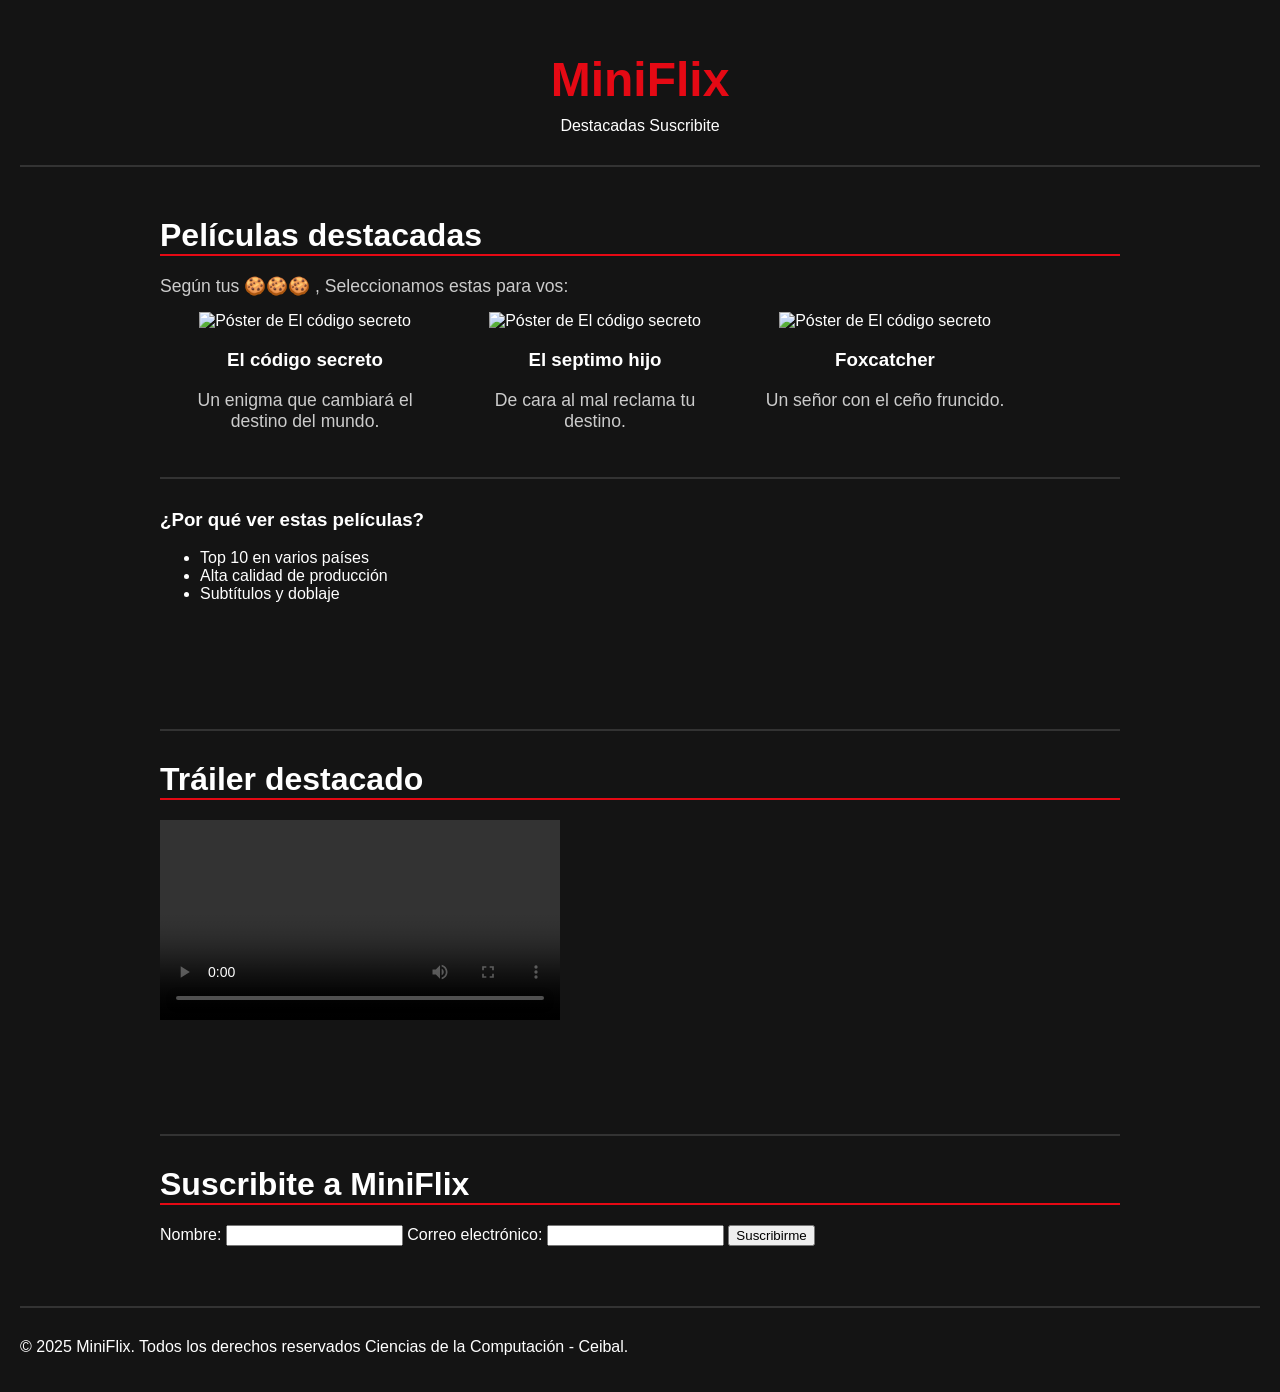
==== prueba_final/index.html @ cfa6b718 "initial commit" ====
<!DOCTYPE html>
<html lang="es">
<head>
  <meta charset="UTF-8">
  <meta name="viewport" content="width=device-width, initial-scale=1.0">
  <title>MiniFlix</title>

  <!-- Enlazar el archivo style.css aquí -->
  <link rel="stylesheet" href="style.css">


</head>

<body>
  <header id="encabezado">
    <h1 class="logo">MiniFlix</h1>

    <nav class="menu">
      <a href="#destacadas">Destacadas</a>
      <a href="#formulario">Suscribite</a>
    </nav>
    <hr>
  </header>

  <main>
    <section id="destacadas">
      <h2>Películas destacadas</h2>
      <p>Según tus 🍪🍪🍪 , Seleccionamos estas para vos:</p>

      <div class="peliculas">
        <div class="pelicula">
          <img src="https://cartelera.montevideo.com.uy/imagenes_espectaculos/moviedetail13/16477.jpg" alt="Póster de El código secreto">

          <h3 class="titulo-pelicula">El código secreto</h3>
          <p class="sinopsis">Un enigma que cambiará el destino del mundo.</p>
        </div>
                <div class="pelicula">
          <img src="https://cartelera.montevideo.com.uy/imagenes_espectaculos/moviedetail13/16478.jpg" alt="Póster de El código secreto">

          <h3 class="titulo-pelicula">El septimo hijo</h3>
          <p class="sinopsis">De cara al mal reclama tu destino.</p>
        </div>
                <div class="pelicula">
          <img src="https://cartelera.montevideo.com.uy/imagenes_espectaculos/moviedetail13/16475.jpg" alt="Póster de El código secreto">

          <h3 class="titulo-pelicula">Foxcatcher</h3>
          <p class="sinopsis">Un señor con el ceño fruncido.</p>
        </div>
      </div>
      
      <hr>
      <h3>¿Por qué ver estas películas?</h3>
      <ul class="beneficios">
        <li>Top 10 en varios países</li>
        <li>Alta calidad de producción</li>
        <li>Subtítulos y doblaje</li>
      </ul>
    </section>

    <section>
      <hr>
      <h2>Tráiler destacado</h2>
      <video src="trailer.mp4" controls width="400"></video>
    </section>

    <section id="formulario">
      <hr>
      <h2>Suscribite a MiniFlix</h2>
      <form>
        <label for="nombre">Nombre:</label>
        <input type="text" id="nombre" name="nombre">

        <label for="email">Correo electrónico:</label>
        <input type="email" id="email" name="email">

        <button type="submit" class="btn">Suscribirme</button>
      </form>
    </section>
  </main>

  <footer>
    <hr>
    <p>&copy; 2025 MiniFlix. Todos los derechos reservados Ciencias de la Computación - Ceibal.</p>
  </footer>
</body>
</html>
---- prueba_final/style.css ----
/*
  Archivo: styles.css

  Guía de Estilo para MiniFlix

  Objetivo: Crear un diseño similar a una plataforma de streaming moderna con tema oscuro,
            utilizando las propiedades CSS que hemos trabajado.
*/

/* Estilos generales para el cuerpo de la página */
body {
    /* Aplicar color de fondo oscuro */
    /* Definir color de texto base (claro para contrastar) */
    /* Establecer una fuente de texto legible y moderna (sans-serif) */
    /* Eliminar márgenes por defecto */
    /* Ajustar el espacio entre líneas (line-height) para mejor lectura */
    /*Opcional Ajustar margen superior para dejar espacio al encabezado fijo */
  background-color: #141414;
  color: #fff;
  font-family: Arial, Helvetica, sans-serif;
  margin: 0;
  padding: 20px;
}

hr {
    border: 1px solid #333;
    margin: 30px 0;
}

/* Estilos para el Encabezado del Sitio */
#encabezado { /* Selector por ID */
    /* Opcional: Posicionar el encabezado de forma fija en la parte superior de la ventana */
    /* Asegurar que ocupe todo el ancho disponible */
    /* Controlar su orden de apilamiento (z-index) para que esté siempre visible */
    /* Aplicar color de fondo (oscuro) */
    /* Aplicar color de texto */
    /* Añadir espacio interno (padding) */
    /* Centrar el contenido horizontalmente (logo y menú) */
    /* Opcional: Añadir una sombra sutil o borde inferior */
    text-align: center;
}

.logo { /* Selector por Clase */
    /* Definir el color del texto del logo (color de marca, por ejemplo, un rojo vibrante) */
    /* Ajustar el tamaño de la fuente del logo */
    /* Eliminar márgenes por defecto del h1 */
    /* Asegurar que se muestre correctamente junto al menú */
    color: #e50914;
    font-size: 3em;
    margin-bottom: 10px;
}

.menu { /* Selector por Clase (el <nav>) */
    /* Ajustar el margen o posición para separarlo visualmente del logo */
    /* Asegurar que sus hijos (los enlaces) se alineen correctamente */
    margin-top: 10px;
}

.menu a { /* Selector por Etiqueta + Clase (enlaces dentro del menú) */
    /* Asegurar que cada enlace se comporte como un bloque en línea para poder aplicar padding y margin */
    /* Eliminar el subrayado por defecto */
    /* Aplicar color de texto (claro) */
    /* Añadir espacio interno (padding) para hacer el área clickeable más grande */
    /* Añadir margen horizontal para separar los enlaces entre sí */
    /* Opcional: Transición suave para efectos hover */
    display: inline-block;
    text-decoration: none;
    color: #fff;

}

.menu a:hover { /* Pseudo-clase :hover: Estilo al pasar el ratón por los enlaces */
    /* Cambiar el color de fondo */
    /* Cambiar el color del texto */
    color: #e50914;

}


/* Estilos para el Contenido Principal */
main { /* Selector por Etiqueta */
    /* Limitar el ancho máximo del contenido para mejor legibilidad en pantallas grandes */
    max-width: 1000px;
    /* Centrar el bloque de contenido principal horizontalmente */
    margin: 0 auto; /* 0 auto 0 auto */
    /* Añadir espacio a los lados para evitar que el contenido toque los bordes en pantallas pequeñas */

    /* Añadir margen superior e inferior si es necesario (aunque body margin-top ya ayuda con el encabezado) */
}

/* Estilos para las Secciones de Contenido */
section { /* Selector por Etiqueta */
    /* Añadir espacio debajo de cada sección para separarlas visualmente */
    /* Opcional: Aplicar un color de fondo o padding interno si se desean secciones con fondo distinto al body */
    /* Opcional: Bordes redondeados para las secciones */
    margin-bottom: 40px;
    padding: 20px;
    border-radius: 4px;
}

section h2 { /* Selector por Etiqueta (títulos de sección) */
    /* Definir color del texto de los títulos de sección (puede ser el color de marca o blanco) */
    color: #fff;
    /* Ajustar el tamaño de la fuente */
    font-size: 2em;
    /* Eliminar margen superior por defecto y ajustar margen inferior */
    margin-top: 0;
    margin-bottom: 20px;
    /* Opcional: Añadir una línea separadora (border-bottom) */
    border-bottom: 2px solid #e50914;
}

section p { /* Selector por Etiqueta (párrafos de sección) */
    /* Definir color del texto de los párrafos (generalmente un gris más suave que el texto principal) */
    color: #ccc;

    /* Ajustar el tamaño de la fuente si es necesario */
    font-size: 1.1em;
    /* Ajustar margen inferior */
    margin-bottom: 15px;
}

/* Estilos para el Contenedor de Películas (las tarjetas) */
.peliculas { /* Selector por Clase */
    /* Limpiar los floats para asegurar que el contenedor padre envuelva a las tarjetas flotantes */
    overflow: hidden;
    /* Añadir espacio debajo de este contenedor */
    margin-bottom: 30px;
    /* Opcional: Centrar este bloque si no ocupa todo el ancho de main */
    text-align: center;
}

/* Estilos para cada Tarjeta de Película Individual */
.pelicula { /* Selector por Clase */
    /* Establecer un ancho fijo para cada tarjeta */
    width: 250px;
    /* Hacer que las tarjetas floten a la izquierda para alinearse horizontalmente */
    float: left;
    /* Añadir margen a la derecha y abajo para separar las tarjetas entre sí */
    /* Aplicar color de fondo (ligeramente más claro que el fondo del body) */
    /* Añadir espacio interno (padding) */
    /* Aplicar bordes redondeados */
    /* Opcional: Borde sutil o sombra */
    margin: 0 20px 0 20px;

}

.pelicula:hover { /* Pseudo-clase :hover: Estilo al pasar el ratón sobre la tarjeta */
    /* Cambiar el color del borde o añadir una sombra más pronunciada */
    /* Opcional: Un ligero efecto de escalado o elevación (transform) */
}


.pelicula img { /* Selector por Clase + Etiqueta (imagen de la tarjeta) */
    /* Asegurar que la imagen ocupe todo el ancho de su tarjeta contenedora */
    width: 100%;
    /* Mantener la relación de aspecto de la imagen */
    height: auto;
    /* Asegurar que se muestre correctamente (display: block) */
    /* Aplicar bordes redondeados en la parte superior (si la tarjeta tiene bordes redondeados) */
    /* Añadir margen debajo de la imagen para separarla del texto */
}

.titulo-pelicula { /* Selector por Clase (título dentro de la tarjeta) */
    /* Ajustar tamaño de fuente (relativo al padre .pelicula) */
    /* Ajustar márgenes superior e inferior */
    /* Aplicar color de texto (puede ser blanco o un color de acento) */
}

.sinopsis { /* Selector por Clase (sinopsis dentro de la tarjeta) */
    /* Ajustar tamaño de fuente (generalmente más pequeño que el título) */
    /* Ajustar margen inferior */
    /* Aplicar color de texto (generalmente un gris más suave) */
}


/* Estilos para la lista de Beneficios */
.beneficios { /* Selector por Clase */
    /* Eliminar los marcadores de lista (viñetas) */
    /* Eliminar padding y margin por defecto */
}


/* Estilos para el Video */
section video { /* Selector por Etiqueta */
    /* Asegurar que el video se muestre como un bloque para poder centrarlo */
    /* Centrar el video horizontalmente */
    /* Asegurar que no desborde en pantallas pequeñas (max-width) */
    /* Mantener la relación de aspecto (height: auto) */
    /* Opcional: Aplicar bordes redondeados */
    /* Ajustar márgenes superior e inferior */
}

/* Estilos para el Formulario */
#formulario { /* Selector por ID */
     /* Ajustar márgenes si es necesario (ya hereda de section) */
     /* Opcional: Fondo o borde para la sección del formulario */
}

#formulario h2 {
     /* Estilo del título del formulario (color, tamaño) */
}

#formulario form { /* Selector por ID + Etiqueta */
    /* Limitar el ancho del formulario para pantallas grandes */
    /* Centrar el bloque del formulario */
    /* Aplicar padding interno */
    /* Aplicar color de fondo (ligeramente más claro que el fondo de la sección o body) */
    /* Aplicar bordes redondeados */
    /* Opcional: Borde sutil */

}

#formulario label { /* Selector por ID + Etiqueta */
    /* Asegurar que la etiqueta esté en su propia línea (display: block) */
    /* Ajustar margen inferior para separarla del input */
    /* Aplicar color de texto */
    /* Opcional: Hacer el texto en negrita */
}

#formulario input[type="text"], /* Selectores por Etiqueta con Atributo */
#formulario input[type="email"] {
    /* Asegurar que el input ocupe el ancho deseado (usar box-sizing: border-box puede ayudar con padding/border) */
    /* Aplicar padding interno */
    /* Ajustar margen inferior para separarlo del siguiente elemento */
    /* Aplicar borde y bordes redondeados */
    /* Aplicar color de fondo (ligeramente diferente al fondo del formulario) */
    /* Aplicar color de texto */

}

#formulario button[type="submit"] { /* Selector por Etiqueta con Atributo */
    /* Aplicar color de fondo (color de marca, rojo) */
    /* Aplicar color de texto (claro) */
    /* Aplicar padding interno */
    /* Eliminar borde por defecto */
    /* Aplicar bordes redondeados */
    /* Cambiar el cursor al pasar el ratón */
    /* Ajustar tamaño de fuente */

}

#formulario button[type="submit"]:hover { /* Pseudo-clase :hover: Estilo del botón al pasar el ratón */
    /* Cambiar el color de fondo (un tono más oscuro del color de marca) */
}


/* Estilos para el Pie de Página */
footer { /* Selector por Etiqueta */
    /* Aplicar color de fondo (puede ser igual al encabezado o body) */
    /* Aplicar color de texto (gris suave) */
    /* Centrar el texto */
    /* Añadir padding interno arriba y abajo */
    /* Añadir margen superior para separarlo del contenido principal */
    /* Ajustar tamaño de fuente */
}
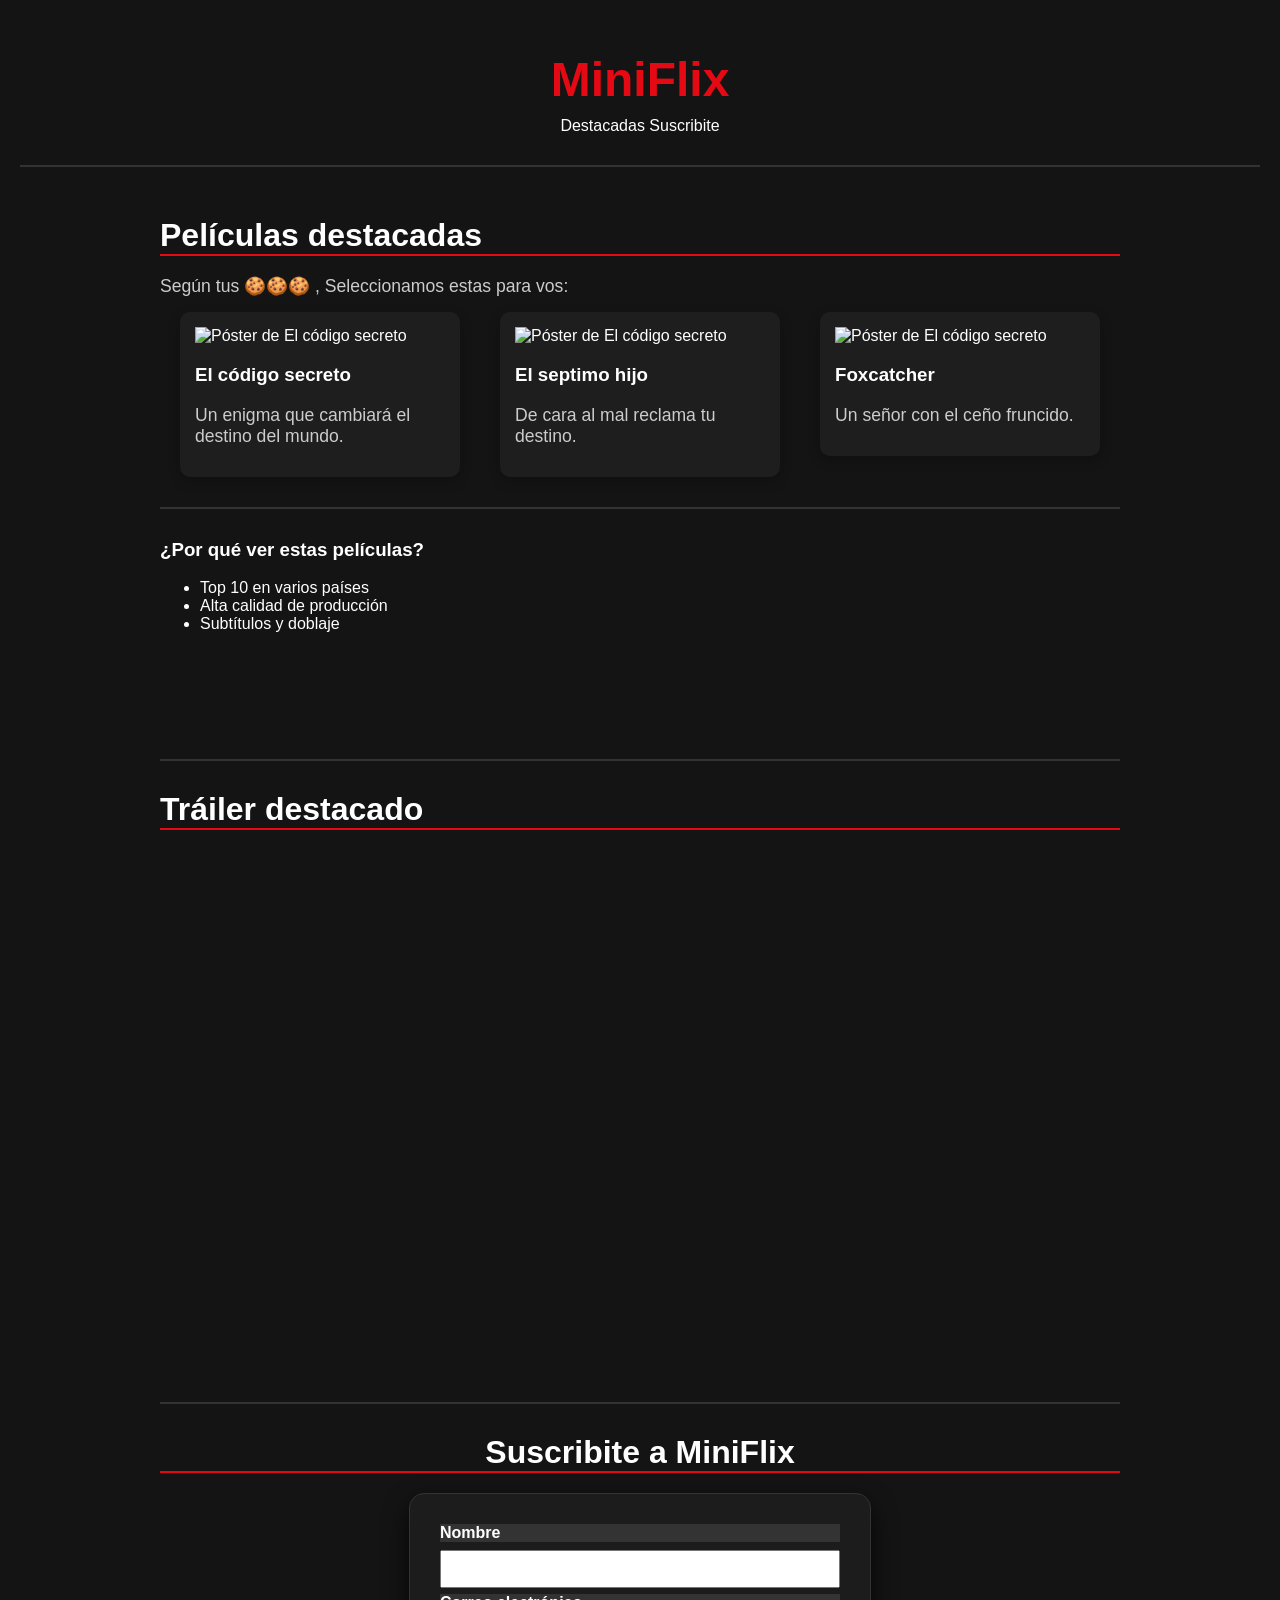
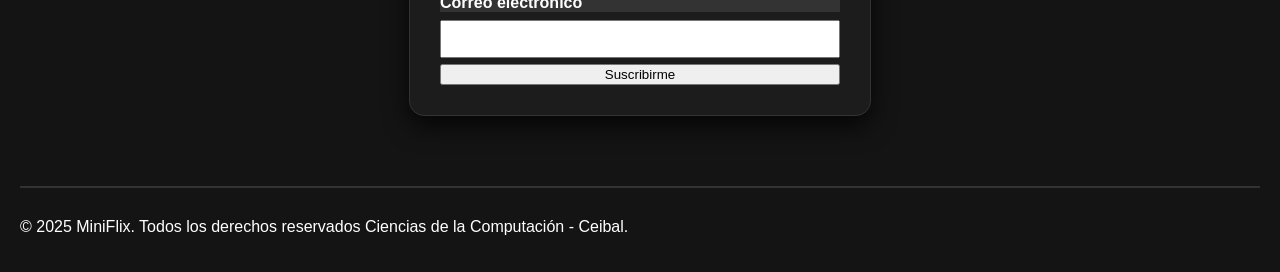
==== commit 1e731ca9: "Update video section to use YouTube iframe and enhance form styling" ====
--- a/prueba_final/index.html
+++ b/prueba_final/index.html
@@ -60,17 +60,17 @@
     <section>
       <hr>
       <h2>Tráiler destacado</h2>
-      <video src="trailer.mp4" controls width="400"></video>
+      <iframe referrerpolicy="strict-origin-when-cross-origin" width="1840" height="1035" src="https://www.youtube.com/embed/i-AIblqxslA" title="Ceibal Institucional" frameborder="0" allow="accelerometer; autoplay; clipboard-write; encrypted-media; gyroscope; picture-in-picture; web-share" referrerpolicy="strict-origin-when-cross-origin" allowfullscreen></iframe>
     </section>
 
     <section id="formulario">
       <hr>
       <h2>Suscribite a MiniFlix</h2>
       <form>
-        <label for="nombre">Nombre:</label>
+        <label for="nombre">Nombre</label>
         <input type="text" id="nombre" name="nombre">
 
-        <label for="email">Correo electrónico:</label>
+        <label for="email">Correo electrónico</label>
         <input type="email" id="email" name="email">
 
         <button type="submit" class="btn">Suscribirme</button>
--- a/prueba_final/style.css
+++ b/prueba_final/style.css
@@ -122,27 +122,22 @@
 
 /* Estilos para el Contenedor de Películas (las tarjetas) */
 .peliculas { /* Selector por Clase */
-    /* Limpiar los floats para asegurar que el contenedor padre envuelva a las tarjetas flotantes */
-    overflow: hidden;
-    /* Añadir espacio debajo de este contenedor */
+    display: flex;
+    flex-wrap: wrap;
+    justify-content: space-evenly;
+    align-items: flex-start;
+    gap: 20px;
     margin-bottom: 30px;
-    /* Opcional: Centrar este bloque si no ocupa todo el ancho de main */
-    text-align: center;
 }
 
 /* Estilos para cada Tarjeta de Película Individual */
 .pelicula { /* Selector por Clase */
-    /* Establecer un ancho fijo para cada tarjeta */
     width: 250px;
-    /* Hacer que las tarjetas floten a la izquierda para alinearse horizontalmente */
-    float: left;
-    /* Añadir margen a la derecha y abajo para separar las tarjetas entre sí */
-    /* Aplicar color de fondo (ligeramente más claro que el fondo del body) */
-    /* Añadir espacio interno (padding) */
-    /* Aplicar bordes redondeados */
-    /* Opcional: Borde sutil o sombra */
-    margin: 0 20px 0 20px;
-
+    background-color: #1e1e1e;
+    padding: 15px;
+    border-radius: 10px;
+    box-shadow: 0 4px 12px rgba(0, 0, 0, 0.25);
+    margin: 0;
 }
 
 .pelicula:hover { /* Pseudo-clase :hover: Estilo al pasar el ratón sobre la tarjeta */
@@ -182,12 +177,19 @@
 
 
 /* Estilos para el Video */
-section video { /* Selector por Etiqueta */
+section iframe { /* Selector por Etiqueta */
     /* Asegurar que el video se muestre como un bloque para poder centrarlo */
+    display: block;
     /* Centrar el video horizontalmente */
+    margin: 0 auto;
+    aspect-ratio: 16 / 9;
     /* Asegurar que no desborde en pantallas pequeñas (max-width) */
+    width: 80%;
+    max-width: 800px;
     /* Mantener la relación de aspecto (height: auto) */
+    height: auto;
     /* Opcional: Aplicar bordes redondeados */
+    border-radius: 15px;
     /* Ajustar márgenes superior e inferior */
 }
 
@@ -195,6 +197,9 @@
 #formulario { /* Selector por ID */
      /* Ajustar márgenes si es necesario (ya hereda de section) */
      /* Opcional: Fondo o borde para la sección del formulario */
+     text-align: center;
+     margin-top: 50px;
+     margin-bottom: 50px;
 }
 
 #formulario h2 {
@@ -208,7 +213,16 @@
     /* Aplicar color de fondo (ligeramente más claro que el fondo de la sección o body) */
     /* Aplicar bordes redondeados */
     /* Opcional: Borde sutil */
-
+    display: flex;
+    flex-direction: column;
+    max-width: 400px;
+    margin: 0 auto;
+
+    background-color: #1c1c1c;
+    padding: 30px;
+    border-radius: 15px;
+    border: 1px solid #333;
+    box-shadow: 0 10px 25px rgba(0, 0, 0, 0.75);
 }
 
 #formulario label { /* Selector por ID + Etiqueta */
@@ -216,6 +230,10 @@
     /* Ajustar margen inferior para separarla del input */
     /* Aplicar color de texto */
     /* Opcional: Hacer el texto en negrita */
+    background-color: #333333;
+    text-align: left;
+    font-weight: bold;
+    margin-bottom: 8px;
 }
 
 #formulario input[type="text"], /* Selectores por Etiqueta con Atributo */
@@ -226,7 +244,9 @@
     /* Aplicar borde y bordes redondeados */
     /* Aplicar color de fondo (ligeramente diferente al fondo del formulario) */
     /* Aplicar color de texto */
-
+    padding: 8px;
+    font-size: 1em;
+    margin-bottom: 6px;
 }
 
 #formulario button[type="submit"] { /* Selector por Etiqueta con Atributo */
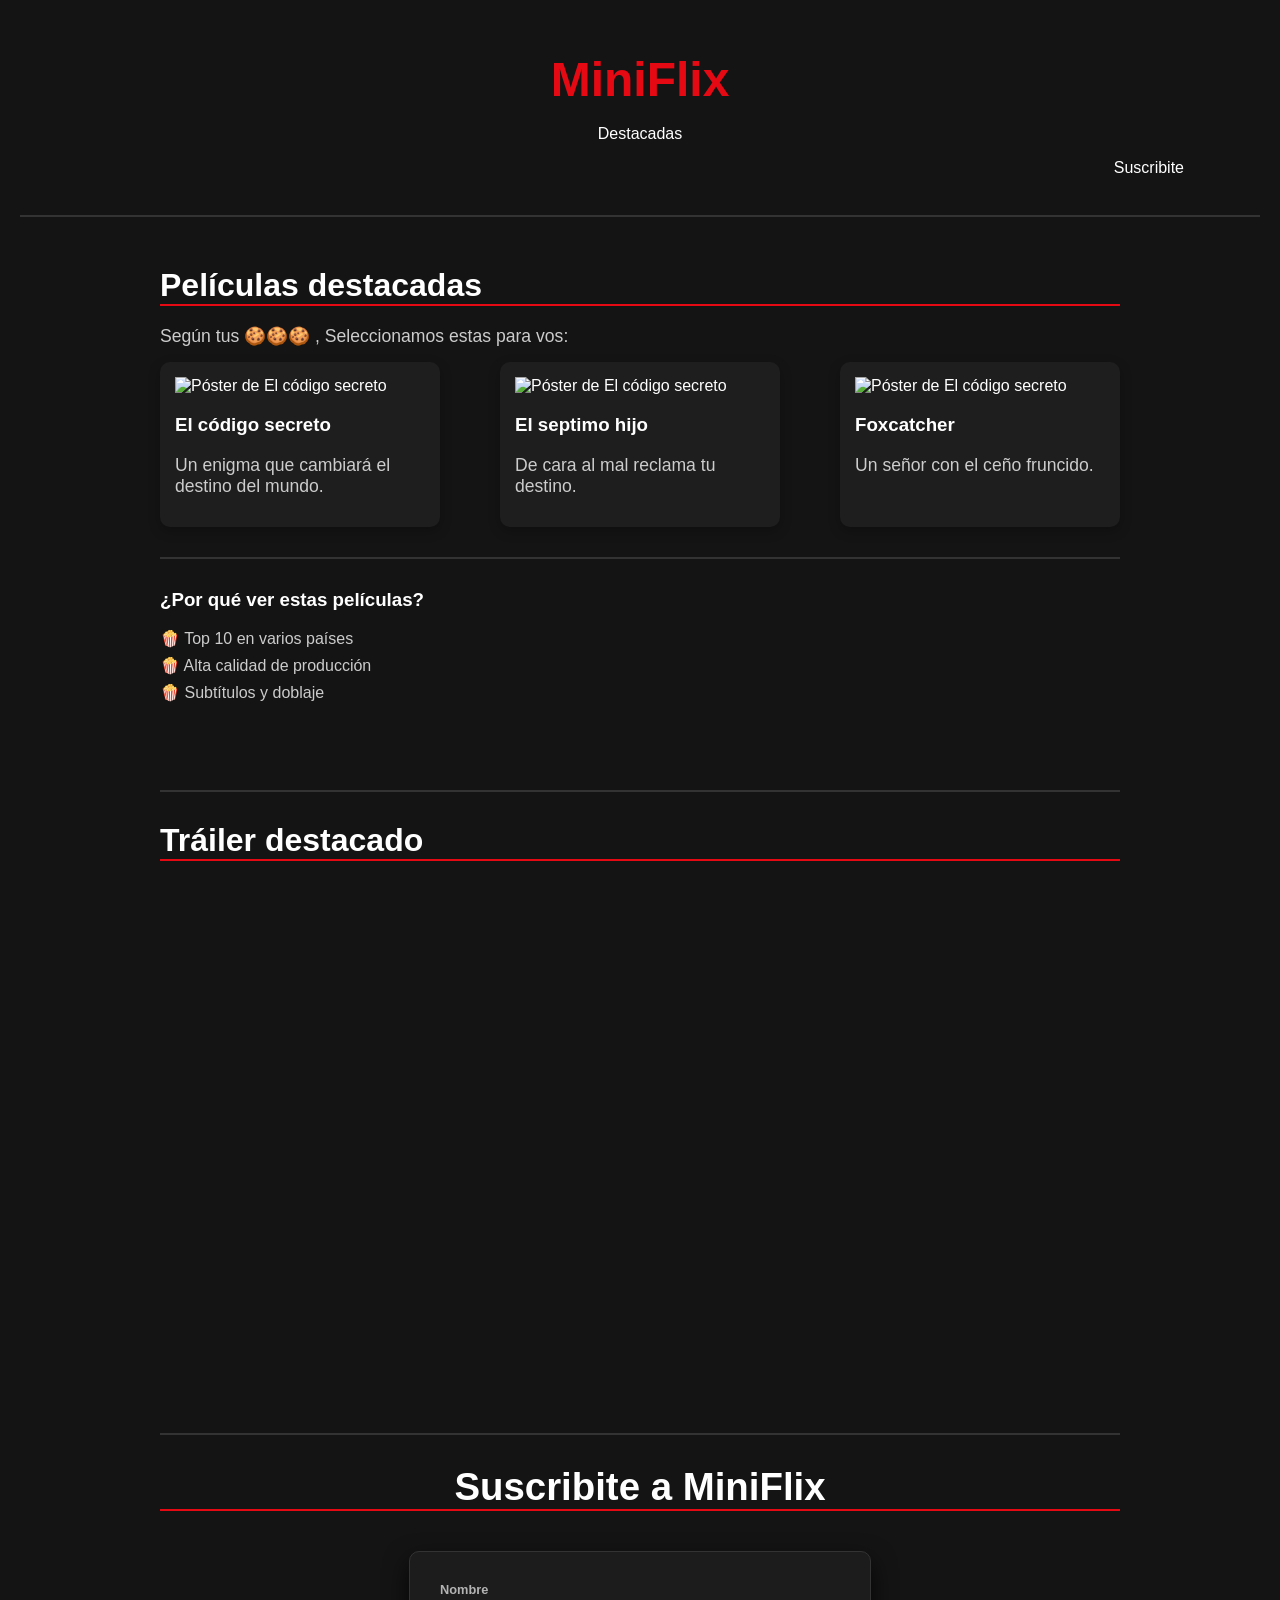
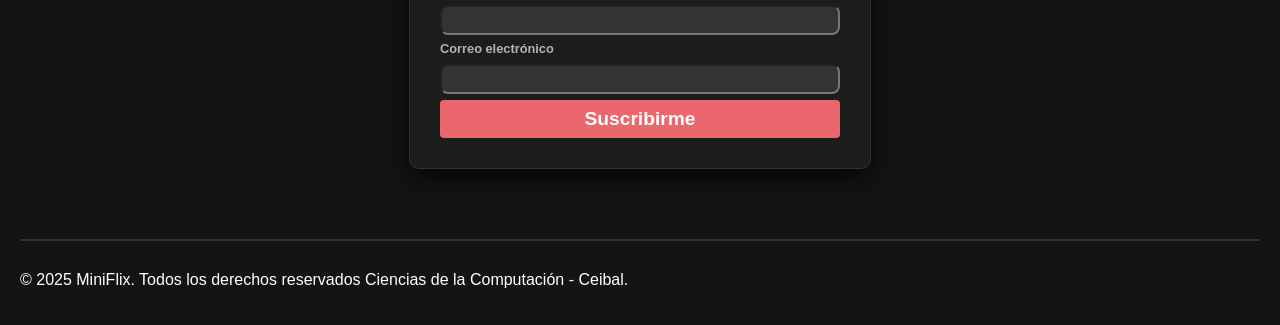
==== commit 924cdef1: "Refactor HTML structure and update styles for Mini Crunchy project" ====
--- a/prueba_final/index.html
+++ b/prueba_final/index.html
@@ -13,12 +13,16 @@
 
 <body>
   <header id="encabezado">
-    <h1 class="logo">MiniFlix</h1>
+    
+    <div class="menu">
+      <h1 class="logo">MiniFlix</h1>
+      <a href="#destacadas">Destacadas</a>
+    </div>
 
-    <nav class="menu">
-      <a href="#destacadas">Destacadas</a>
+    <nav class="menu1">
       <a href="#formulario">Suscribite</a>
     </nav>
+
     <hr>
   </header>
 
--- a/prueba_final/style.css
+++ b/prueba_final/style.css
@@ -66,16 +66,53 @@
     display: inline-block;
     text-decoration: none;
     color: #fff;
-
-}
+    padding: 8px 16px;
+    margin: 0 10px;
+    border-radius: 4px;
+    transition: all 0.3s ease-in-out;
+}
+
 
 .menu a:hover { /* Pseudo-clase :hover: Estilo al pasar el ratón por los enlaces */
     /* Cambiar el color de fondo */
     /* Cambiar el color del texto */
+    background-color: rgba(255, 255, 255, 0.1);
     color: #e50914;
 
 }
 
+.menu1 { /* Selector por Clase (el <nav>) */
+    /* Ajustar el margen o posición para separarlo visualmente del logo */
+    /* Asegurar que sus hijos (los enlaces) se alineen correctamente */
+        display: flex;
+        flex-direction: row-reverse;
+        padding-right: 50px;
+}
+
+.menu1 a { /* Selector por Etiqueta + Clase (enlaces dentro del menú) */
+    /* Asegurar que cada enlace se comporte como un bloque en línea para poder aplicar padding y margin */
+    /* Eliminar el subrayado por defecto */
+    /* Aplicar color de texto (claro) */
+    /* Añadir espacio interno (padding) para hacer el área clickeable más grande */
+    /* Añadir margen horizontal para separar los enlaces entre sí */
+    /* Opcional: Transición suave para efectos hover */
+    display: inline-block;
+    text-decoration: none;
+    color: #fff;
+    padding: 8px 16px;
+    margin: 0 10px;
+    border-radius: 4px;
+    transition: all 0.3s ease-in-out;
+}
+
+
+.menu1 a:hover { /* Pseudo-clase :hover: Estilo al pasar el ratón por los enlaces */
+    /* Cambiar el color de fondo */
+    /* Cambiar el color del texto */
+    background-color: rgba(255, 255, 255, 0.1);
+    color: #e50914;
+
+}
 
 /* Estilos para el Contenido Principal */
 main { /* Selector por Etiqueta */
@@ -93,7 +130,7 @@
     /* Añadir espacio debajo de cada sección para separarlas visualmente */
     /* Opcional: Aplicar un color de fondo o padding interno si se desean secciones con fondo distinto al body */
     /* Opcional: Bordes redondeados para las secciones */
-    margin-bottom: 40px;
+    margin-bottom: 10px;
     padding: 20px;
     border-radius: 4px;
 }
@@ -124,8 +161,8 @@
 .peliculas { /* Selector por Clase */
     display: flex;
     flex-wrap: wrap;
-    justify-content: space-evenly;
-    align-items: flex-start;
+    justify-content: space-between;
+    align-items: stretch;
     gap: 20px;
     margin-bottom: 30px;
 }
@@ -173,8 +210,19 @@
 .beneficios { /* Selector por Clase */
     /* Eliminar los marcadores de lista (viñetas) */
     /* Eliminar padding y margin por defecto */
-}
-
+    list-style-type: none;
+    padding: 0;
+    margin: 0;
+    color: #ccc;
+}
+
+.beneficios li {
+    margin-bottom: 8px;
+}
+
+.beneficios li::before {
+    content: "🍿 ";
+}
 
 /* Estilos para el Video */
 section iframe { /* Selector por Etiqueta */
@@ -200,10 +248,14 @@
      text-align: center;
      margin-top: 50px;
      margin-bottom: 50px;
+     /* border: 1px dashed yellow; */
 }
 
 #formulario h2 {
      /* Estilo del título del formulario (color, tamaño) */
+     color: #fff;
+     font-size: 2.4em;
+     margin-bottom: 40px;
 }
 
 #formulario form { /* Selector por ID + Etiqueta */
@@ -220,7 +272,7 @@
 
     background-color: #1c1c1c;
     padding: 30px;
-    border-radius: 15px;
+    border-radius: 10px;
     border: 1px solid #333;
     box-shadow: 0 10px 25px rgba(0, 0, 0, 0.75);
 }
@@ -230,9 +282,11 @@
     /* Ajustar margen inferior para separarla del input */
     /* Aplicar color de texto */
     /* Opcional: Hacer el texto en negrita */
-    background-color: #333333;
+    background-color: transparent;
     text-align: left;
+    color: #b3b3b3;
     font-weight: bold;
+    font-size: 0.8em;
     margin-bottom: 8px;
 }
 
@@ -244,9 +298,13 @@
     /* Aplicar borde y bordes redondeados */
     /* Aplicar color de fondo (ligeramente diferente al fondo del formulario) */
     /* Aplicar color de texto */
-    padding: 8px;
+    background-color: #333;
+    color: #fff;
+    border-radius: 8px;
+    padding: 4px;
     font-size: 1em;
     margin-bottom: 6px;
+    outline: none;
 }
 
 #formulario button[type="submit"] { /* Selector por Etiqueta con Atributo */
@@ -257,11 +315,21 @@
     /* Aplicar bordes redondeados */
     /* Cambiar el cursor al pasar el ratón */
     /* Ajustar tamaño de fuente */
-
+    background-color: #eb676e;
+    color: #fff;
+    padding: 8px;
+    border: none;
+    border-radius: 4px;
+    font-size: 1.2em;
+    font-weight: bold;
+    cursor: pointer;
+
+    transition: all 0.3s ease-in-out;
 }
 
 #formulario button[type="submit"]:hover { /* Pseudo-clase :hover: Estilo del botón al pasar el ratón */
     /* Cambiar el color de fondo (un tono más oscuro del color de marca) */
+    background-color:  #e50914;
 }
 
 
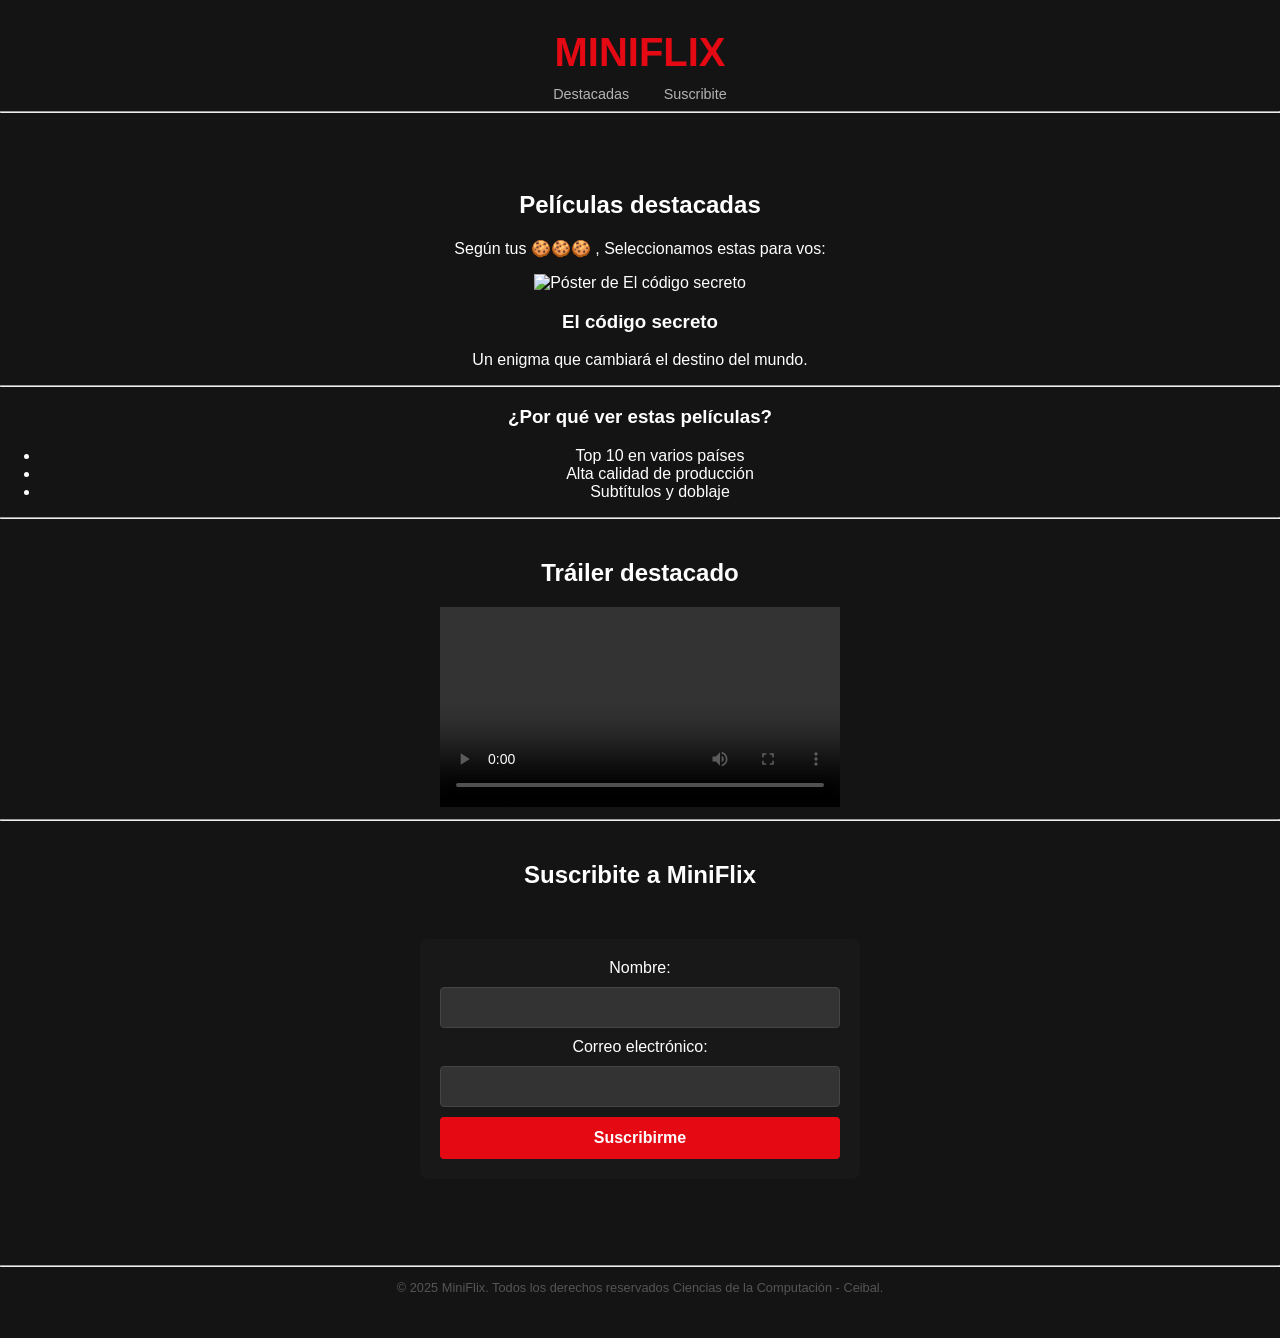
==== commit 4ebfb7da: "Add initial HTML structure and styles for Selectores CSS project" ====
--- a/prueba_final/index.html
+++ b/prueba_final/index.html
@@ -4,25 +4,18 @@
   <meta charset="UTF-8">
   <meta name="viewport" content="width=device-width, initial-scale=1.0">
   <title>MiniFlix</title>
-
-  <!-- Enlazar el archivo style.css aquí -->
   <link rel="stylesheet" href="style.css">
-
 
 </head>
 
 <body>
   <header id="encabezado">
-    
-    <div class="menu">
-      <h1 class="logo">MiniFlix</h1>
+    <h1 class="logo">MiniFlix</h1>
+
+    <nav class="menu">
       <a href="#destacadas">Destacadas</a>
-    </div>
-
-    <nav class="menu1">
       <a href="#formulario">Suscribite</a>
     </nav>
-
     <hr>
   </header>
 
@@ -38,18 +31,6 @@
           <h3 class="titulo-pelicula">El código secreto</h3>
           <p class="sinopsis">Un enigma que cambiará el destino del mundo.</p>
         </div>
-                <div class="pelicula">
-          <img src="https://cartelera.montevideo.com.uy/imagenes_espectaculos/moviedetail13/16478.jpg" alt="Póster de El código secreto">
-
-          <h3 class="titulo-pelicula">El septimo hijo</h3>
-          <p class="sinopsis">De cara al mal reclama tu destino.</p>
-        </div>
-                <div class="pelicula">
-          <img src="https://cartelera.montevideo.com.uy/imagenes_espectaculos/moviedetail13/16475.jpg" alt="Póster de El código secreto">
-
-          <h3 class="titulo-pelicula">Foxcatcher</h3>
-          <p class="sinopsis">Un señor con el ceño fruncido.</p>
-        </div>
       </div>
       
       <hr>
@@ -64,17 +45,17 @@
     <section>
       <hr>
       <h2>Tráiler destacado</h2>
-      <iframe referrerpolicy="strict-origin-when-cross-origin" width="1840" height="1035" src="https://www.youtube.com/embed/i-AIblqxslA" title="Ceibal Institucional" frameborder="0" allow="accelerometer; autoplay; clipboard-write; encrypted-media; gyroscope; picture-in-picture; web-share" referrerpolicy="strict-origin-when-cross-origin" allowfullscreen></iframe>
+      <video src="trailer.mp4" controls width="400"></video>
     </section>
 
     <section id="formulario">
       <hr>
       <h2>Suscribite a MiniFlix</h2>
       <form>
-        <label for="nombre">Nombre</label>
+        <label for="nombre">Nombre:</label>
         <input type="text" id="nombre" name="nombre">
 
-        <label for="email">Correo electrónico</label>
+        <label for="email">Correo electrónico:</label>
         <input type="email" id="email" name="email">
 
         <button type="submit" class="btn">Suscribirme</button>
--- a/prueba_final/style.css
+++ b/prueba_final/style.css
@@ -1,344 +1,203 @@
-/*
-  Archivo: styles.css
-
-  Guía de Estilo para MiniFlix
-
-  Objetivo: Crear un diseño similar a una plataforma de streaming moderna con tema oscuro,
-            utilizando las propiedades CSS que hemos trabajado.
-*/
-
-/* Estilos generales para el cuerpo de la página */
+/* --- ESTILOS GENERALES --- */
+
 body {
-    /* Aplicar color de fondo oscuro */
-    /* Definir color de texto base (claro para contrastar) */
-    /* Establecer una fuente de texto legible y moderna (sans-serif) */
-    /* Eliminar márgenes por defecto */
-    /* Ajustar el espacio entre líneas (line-height) para mejor lectura */
-    /*Opcional Ajustar margen superior para dejar espacio al encabezado fijo */
-  background-color: #141414;
-  color: #fff;
-  font-family: Arial, Helvetica, sans-serif;
-  margin: 0;
-  padding: 20px;
-}
-
-hr {
-    border: 1px solid #333;
-    margin: 30px 0;
-}
-
-/* Estilos para el Encabezado del Sitio */
-#encabezado { /* Selector por ID */
-    /* Opcional: Posicionar el encabezado de forma fija en la parte superior de la ventana */
-    /* Asegurar que ocupe todo el ancho disponible */
-    /* Controlar su orden de apilamiento (z-index) para que esté siempre visible */
-    /* Aplicar color de fondo (oscuro) */
-    /* Aplicar color de texto */
-    /* Añadir espacio interno (padding) */
-    /* Centrar el contenido horizontalmente (logo y menú) */
-    /* Opcional: Añadir una sombra sutil o borde inferior */
+
+    background-color: #141414;
+
+    color: #ffffff;
+
+    font-family: Arial, sans-serif;
+
+    margin: 0;
+
+    padding: 0;
+
     text-align: center;
-}
-
-.logo { /* Selector por Clase */
-    /* Definir el color del texto del logo (color de marca, por ejemplo, un rojo vibrante) */
-    /* Ajustar el tamaño de la fuente del logo */
-    /* Eliminar márgenes por defecto del h1 */
-    /* Asegurar que se muestre correctamente junto al menú */
-    color: #e50914;
-    font-size: 3em;
-    margin-bottom: 10px;
-}
-
-.menu { /* Selector por Clase (el <nav>) */
-    /* Ajustar el margen o posición para separarlo visualmente del logo */
-    /* Asegurar que sus hijos (los enlaces) se alineen correctamente */
-    margin-top: 10px;
-}
-
-.menu a { /* Selector por Etiqueta + Clase (enlaces dentro del menú) */
-    /* Asegurar que cada enlace se comporte como un bloque en línea para poder aplicar padding y margin */
-    /* Eliminar el subrayado por defecto */
-    /* Aplicar color de texto (claro) */
-    /* Añadir espacio interno (padding) para hacer el área clickeable más grande */
-    /* Añadir margen horizontal para separar los enlaces entre sí */
-    /* Opcional: Transición suave para efectos hover */
-    display: inline-block;
+
+}
+
+ 
+
+/* --- ENCABEZADO (HEADER) --- */
+
+header {
+
+    padding: 30px 0;
+
+}
+
+ 
+
+h1 {
+
+    color: #E50914;
+
+    font-size: 2.5rem;
+
+    margin: 0 0 10px 0;
+
+    text-transform: uppercase;
+
+}
+
+ 
+
+nav a {
+
+    color: #b3b3b3;
+
     text-decoration: none;
-    color: #fff;
-    padding: 8px 16px;
-    margin: 0 10px;
+
+    margin: 0 15px;
+
+    font-size: 0.9rem;
+
+}
+
+ 
+
+nav a:hover {
+
+    color: #ffffff;
+
+}
+
+ 
+
+/* --- SECCIÓN PELÍCULAS --- */
+
+h2 {
+
+    font-size: 1.5rem;
+
+    margin-top: 40px;
+
+}
+
+ 
+
+.contenedor-peliculas {
+
+    display: flex;
+
+    justify-content: center;
+
+    gap: 20px;
+
+    padding: 20px;
+
+    flex-wrap: wrap;
+
+}
+
+ 
+
+.tarjeta {
+
+    background-color: #181818;
+
+    border-radius: 6px;
+
+    padding: 15px;
+
+    width: 200px;
+
+    box-shadow: 0 4px 8px rgba(0,0,0,0.5);
+
+}
+
+ 
+
+.tarjeta img {
+
+    width: 100%;
+
     border-radius: 4px;
-    transition: all 0.3s ease-in-out;
-}
-
-
-.menu a:hover { /* Pseudo-clase :hover: Estilo al pasar el ratón por los enlaces */
-    /* Cambiar el color de fondo */
-    /* Cambiar el color del texto */
-    background-color: rgba(255, 255, 255, 0.1);
-    color: #e50914;
-
-}
-
-.menu1 { /* Selector por Clase (el <nav>) */
-    /* Ajustar el margen o posición para separarlo visualmente del logo */
-    /* Asegurar que sus hijos (los enlaces) se alineen correctamente */
-        display: flex;
-        flex-direction: row-reverse;
-        padding-right: 50px;
-}
-
-.menu1 a { /* Selector por Etiqueta + Clase (enlaces dentro del menú) */
-    /* Asegurar que cada enlace se comporte como un bloque en línea para poder aplicar padding y margin */
-    /* Eliminar el subrayado por defecto */
-    /* Aplicar color de texto (claro) */
-    /* Añadir espacio interno (padding) para hacer el área clickeable más grande */
-    /* Añadir margen horizontal para separar los enlaces entre sí */
-    /* Opcional: Transición suave para efectos hover */
-    display: inline-block;
-    text-decoration: none;
-    color: #fff;
-    padding: 8px 16px;
-    margin: 0 10px;
+
+}
+
+ 
+
+/* --- FORMULARIO DE SUSCRIPCIÓN --- */
+
+form {
+
+    max-width: 400px;
+
+    margin: 50px auto;
+
+    padding: 20px;
+
+    background-color: #181818;
+
+    border-radius: 8px;
+
+}
+
+ 
+
+input[type="text"], input[type="email"] {
+
+    width: 100%;
+
+    padding: 12px;
+
+    margin: 10px 0;
+
+    background-color: #333333;
+
+    border: 1px solid #444444;
+
     border-radius: 4px;
-    transition: all 0.3s ease-in-out;
-}
-
-
-.menu1 a:hover { /* Pseudo-clase :hover: Estilo al pasar el ratón por los enlaces */
-    /* Cambiar el color de fondo */
-    /* Cambiar el color del texto */
-    background-color: rgba(255, 255, 255, 0.1);
-    color: #e50914;
-
-}
-
-/* Estilos para el Contenido Principal */
-main { /* Selector por Etiqueta */
-    /* Limitar el ancho máximo del contenido para mejor legibilidad en pantallas grandes */
-    max-width: 1000px;
-    /* Centrar el bloque de contenido principal horizontalmente */
-    margin: 0 auto; /* 0 auto 0 auto */
-    /* Añadir espacio a los lados para evitar que el contenido toque los bordes en pantallas pequeñas */
-
-    /* Añadir margen superior e inferior si es necesario (aunque body margin-top ya ayuda con el encabezado) */
-}
-
-/* Estilos para las Secciones de Contenido */
-section { /* Selector por Etiqueta */
-    /* Añadir espacio debajo de cada sección para separarlas visualmente */
-    /* Opcional: Aplicar un color de fondo o padding interno si se desean secciones con fondo distinto al body */
-    /* Opcional: Bordes redondeados para las secciones */
-    margin-bottom: 10px;
-    padding: 20px;
+
+    color: #ffffff;
+
+    box-sizing: border-box;
+
+}
+
+ 
+
+button {
+
+    width: 100%;
+
+    padding: 12px;
+
+    background-color: #E50914;
+
+    color: #ffffff;
+
+    border: none;
+
     border-radius: 4px;
-}
-
-section h2 { /* Selector por Etiqueta (títulos de sección) */
-    /* Definir color del texto de los títulos de sección (puede ser el color de marca o blanco) */
-    color: #fff;
-    /* Ajustar el tamaño de la fuente */
-    font-size: 2em;
-    /* Eliminar margen superior por defecto y ajustar margen inferior */
-    margin-top: 0;
-    margin-bottom: 20px;
-    /* Opcional: Añadir una línea separadora (border-bottom) */
-    border-bottom: 2px solid #e50914;
-}
-
-section p { /* Selector por Etiqueta (párrafos de sección) */
-    /* Definir color del texto de los párrafos (generalmente un gris más suave que el texto principal) */
-    color: #ccc;
-
-    /* Ajustar el tamaño de la fuente si es necesario */
-    font-size: 1.1em;
-    /* Ajustar margen inferior */
-    margin-bottom: 15px;
-}
-
-/* Estilos para el Contenedor de Películas (las tarjetas) */
-.peliculas { /* Selector por Clase */
-    display: flex;
-    flex-wrap: wrap;
-    justify-content: space-between;
-    align-items: stretch;
-    gap: 20px;
-    margin-bottom: 30px;
-}
-
-/* Estilos para cada Tarjeta de Película Individual */
-.pelicula { /* Selector por Clase */
-    width: 250px;
-    background-color: #1e1e1e;
-    padding: 15px;
-    border-radius: 10px;
-    box-shadow: 0 4px 12px rgba(0, 0, 0, 0.25);
-    margin: 0;
-}
-
-.pelicula:hover { /* Pseudo-clase :hover: Estilo al pasar el ratón sobre la tarjeta */
-    /* Cambiar el color del borde o añadir una sombra más pronunciada */
-    /* Opcional: Un ligero efecto de escalado o elevación (transform) */
-}
-
-
-.pelicula img { /* Selector por Clase + Etiqueta (imagen de la tarjeta) */
-    /* Asegurar que la imagen ocupe todo el ancho de su tarjeta contenedora */
-    width: 100%;
-    /* Mantener la relación de aspecto de la imagen */
-    height: auto;
-    /* Asegurar que se muestre correctamente (display: block) */
-    /* Aplicar bordes redondeados en la parte superior (si la tarjeta tiene bordes redondeados) */
-    /* Añadir margen debajo de la imagen para separarla del texto */
-}
-
-.titulo-pelicula { /* Selector por Clase (título dentro de la tarjeta) */
-    /* Ajustar tamaño de fuente (relativo al padre .pelicula) */
-    /* Ajustar márgenes superior e inferior */
-    /* Aplicar color de texto (puede ser blanco o un color de acento) */
-}
-
-.sinopsis { /* Selector por Clase (sinopsis dentro de la tarjeta) */
-    /* Ajustar tamaño de fuente (generalmente más pequeño que el título) */
-    /* Ajustar margen inferior */
-    /* Aplicar color de texto (generalmente un gris más suave) */
-}
-
-
-/* Estilos para la lista de Beneficios */
-.beneficios { /* Selector por Clase */
-    /* Eliminar los marcadores de lista (viñetas) */
-    /* Eliminar padding y margin por defecto */
-    list-style-type: none;
-    padding: 0;
-    margin: 0;
-    color: #ccc;
-}
-
-.beneficios li {
-    margin-bottom: 8px;
-}
-
-.beneficios li::before {
-    content: "🍿 ";
-}
-
-/* Estilos para el Video */
-section iframe { /* Selector por Etiqueta */
-    /* Asegurar que el video se muestre como un bloque para poder centrarlo */
-    display: block;
-    /* Centrar el video horizontalmente */
-    margin: 0 auto;
-    aspect-ratio: 16 / 9;
-    /* Asegurar que no desborde en pantallas pequeñas (max-width) */
-    width: 80%;
-    max-width: 800px;
-    /* Mantener la relación de aspecto (height: auto) */
-    height: auto;
-    /* Opcional: Aplicar bordes redondeados */
-    border-radius: 15px;
-    /* Ajustar márgenes superior e inferior */
-}
-
-/* Estilos para el Formulario */
-#formulario { /* Selector por ID */
-     /* Ajustar márgenes si es necesario (ya hereda de section) */
-     /* Opcional: Fondo o borde para la sección del formulario */
-     text-align: center;
-     margin-top: 50px;
-     margin-bottom: 50px;
-     /* border: 1px dashed yellow; */
-}
-
-#formulario h2 {
-     /* Estilo del título del formulario (color, tamaño) */
-     color: #fff;
-     font-size: 2.4em;
-     margin-bottom: 40px;
-}
-
-#formulario form { /* Selector por ID + Etiqueta */
-    /* Limitar el ancho del formulario para pantallas grandes */
-    /* Centrar el bloque del formulario */
-    /* Aplicar padding interno */
-    /* Aplicar color de fondo (ligeramente más claro que el fondo de la sección o body) */
-    /* Aplicar bordes redondeados */
-    /* Opcional: Borde sutil */
-    display: flex;
-    flex-direction: column;
-    max-width: 400px;
-    margin: 0 auto;
-
-    background-color: #1c1c1c;
-    padding: 30px;
-    border-radius: 10px;
-    border: 1px solid #333;
-    box-shadow: 0 10px 25px rgba(0, 0, 0, 0.75);
-}
-
-#formulario label { /* Selector por ID + Etiqueta */
-    /* Asegurar que la etiqueta esté en su propia línea (display: block) */
-    /* Ajustar margen inferior para separarla del input */
-    /* Aplicar color de texto */
-    /* Opcional: Hacer el texto en negrita */
-    background-color: transparent;
-    text-align: left;
-    color: #b3b3b3;
+
     font-weight: bold;
-    font-size: 0.8em;
-    margin-bottom: 8px;
-}
-
-#formulario input[type="text"], /* Selectores por Etiqueta con Atributo */
-#formulario input[type="email"] {
-    /* Asegurar que el input ocupe el ancho deseado (usar box-sizing: border-box puede ayudar con padding/border) */
-    /* Aplicar padding interno */
-    /* Ajustar margen inferior para separarlo del siguiente elemento */
-    /* Aplicar borde y bordes redondeados */
-    /* Aplicar color de fondo (ligeramente diferente al fondo del formulario) */
-    /* Aplicar color de texto */
-    background-color: #333;
-    color: #fff;
-    border-radius: 8px;
-    padding: 4px;
-    font-size: 1em;
-    margin-bottom: 6px;
-    outline: none;
-}
-
-#formulario button[type="submit"] { /* Selector por Etiqueta con Atributo */
-    /* Aplicar color de fondo (color de marca, rojo) */
-    /* Aplicar color de texto (claro) */
-    /* Aplicar padding interno */
-    /* Eliminar borde por defecto */
-    /* Aplicar bordes redondeados */
-    /* Cambiar el cursor al pasar el ratón */
-    /* Ajustar tamaño de fuente */
-    background-color: #eb676e;
-    color: #fff;
-    padding: 8px;
-    border: none;
-    border-radius: 4px;
-    font-size: 1.2em;
-    font-weight: bold;
+
+    font-size: 1rem;
+
     cursor: pointer;
 
-    transition: all 0.3s ease-in-out;
-}
-
-#formulario button[type="submit"]:hover { /* Pseudo-clase :hover: Estilo del botón al pasar el ratón */
-    /* Cambiar el color de fondo (un tono más oscuro del color de marca) */
-    background-color:  #e50914;
-}
-
-
-/* Estilos para el Pie de Página */
-footer { /* Selector por Etiqueta */
-    /* Aplicar color de fondo (puede ser igual al encabezado o body) */
-    /* Aplicar color de texto (gris suave) */
-    /* Centrar el texto */
-    /* Añadir padding interno arriba y abajo */
-    /* Añadir margen superior para separarlo del contenido principal */
-    /* Ajustar tamaño de fuente */
-}
+}
+
+ 
+
+button:hover {
+
+    background-color: #f40612;
+
+}
+
+ 
+
+/* --- PIE DE PÁGINA --- */
+
+footer {
+
+    padding: 30px 0;
+
+    color: #555555;
+
+    font-size: 0.8rem;
+
+}
